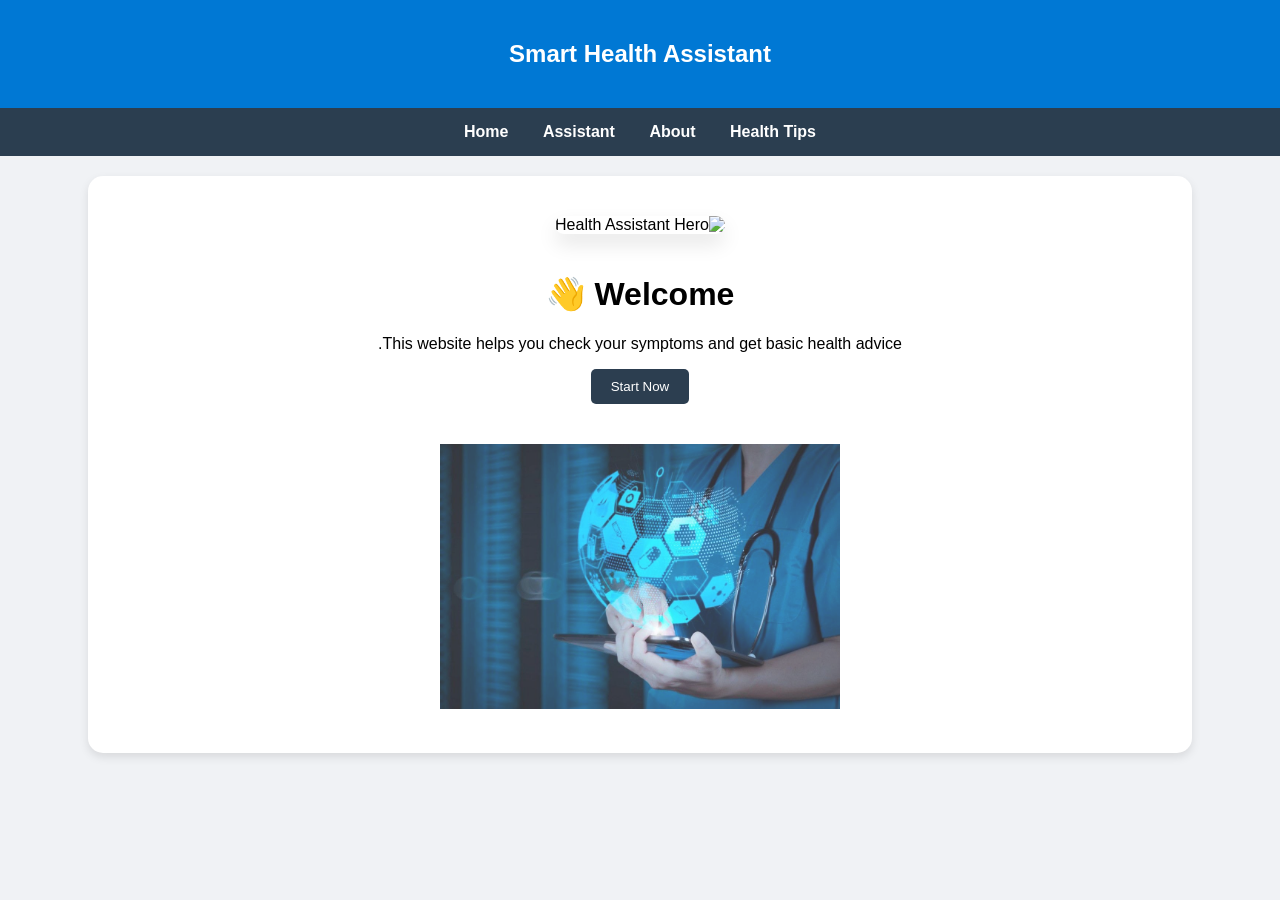
==== smart_health/index.html @ 56bebdad "Add files via upload" ====
<!DOCTYPE html>
<html lang="ar" dir="rtl">
<head>
    <meta charset="UTF-8">
    <title>Smart Health Assistant</title>
    <link rel="stylesheet" href="style.css">
</head>
<body>

    <header>
        <h2>Smart Health Assistant</h2>
    </header>

    <nav>
        <a href="index.html">Home</a>
        <a href="assistant.html">Assistant</a>
        <a href="about.html">About</a>
        <a href="tips.html">Health Tips</a>
    </nav>

    <div class="container">
        <img src="images/hero.jpg" alt="Health Assistant Hero" style="width: 100%; max-width: 600px; border-radius: 20px; margin-bottom: 20px; box-shadow: 0 10px 20px rgba(0,0,0,0.1);">

        <h1>Welcome 👋</h1>
        <p>This website helps you check your symptoms and get basic health advice.</p>
        
        <a href="assistant.html">
            <button style="padding: 10px 20px; cursor: pointer; background-color: #2c3e50; color: white; border: none; border-radius: 5px;">Start Now</button>
        </a>

        <div style="margin-top: 40px;">
            <img src="images\hero.jpg.jpg" alt="Our Services" style="width: 100%; max-width: 400px; opacity: 0.8;">
        </div>
    </div>

    <script src="script.js"></script>
</body>
</html>
---- smart_health/style.css ----
body {
    font-family: 'Segoe UI', Tahoma, Geneva, Verdana, sans-serif;
    background-color: #f0f2f5;
    text-align: center;
    margin: 0;
    padding: 0;
}
header {
    background: #0078d4;
    color: white;
    padding: 20px;
}
nav {
    background: #2b3e50;
    padding: 15px;
}
nav a {
    color: white;
    text-decoration: none;
    margin: 0 15px;
    font-weight: bold;
}
nav a:hover {
    color: #00d4ff;
}
.container {
    padding: 40px;
    background: white;
    margin: 20px auto;
    width: 80%;
    border-radius: 15px;
    box-shadow: 0 4px 10px rgba(0,0,0,0.1);
}
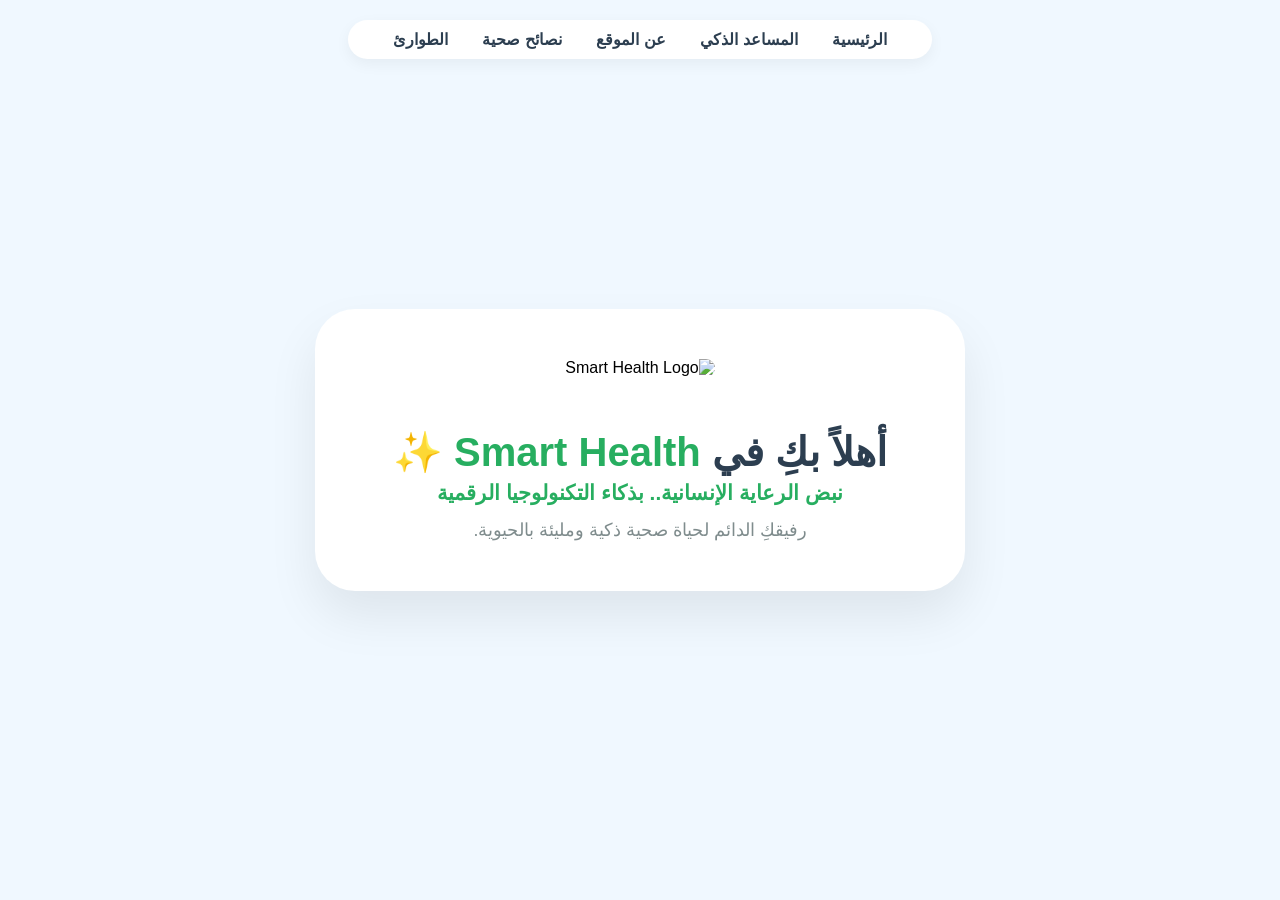
==== commit 089419f1: "Add files via upload" ====
--- a/smart_health/index.html
+++ b/smart_health/index.html
@@ -2,37 +2,88 @@
 <html lang="ar" dir="rtl">
 <head>
     <meta charset="UTF-8">
-    <title>Smart Health Assistant</title>
-    <link rel="stylesheet" href="style.css">
+    <meta name="viewport" content="width=device-width, initial-scale=1.0">
+    <title>Smart Health - الرئيسية</title>
+    <style>
+        body {
+            background-color: #f0f8ff;
+            display: flex;
+            flex-direction: column;
+            align-items: center;
+            justify-content: center;
+            height: 100vh;
+            margin: 0;
+            font-family: 'Segoe UI', Tahoma, Geneva, Verdana, sans-serif;
+        }
+
+        /* قائمة التنقل */
+        nav {
+            position: absolute;
+            top: 20px;
+            background: white;
+            padding: 10px 30px;
+            border-radius: 50px;
+            box-shadow: 0 5px 15px rgba(0,0,0,0.05);
+        }
+
+        nav a {
+            text-decoration: none;
+            color: #2c3e50;
+            margin: 0 15px;
+            font-weight: bold;
+            transition: 0.3s;
+        }
+
+        nav a:hover { color: #27ae60; }
+
+        /* حاوية الترحيب */
+        .welcome-container {
+            text-align: center;
+            background: white;
+            padding: 50px;
+            border-radius: 40px;
+            box-shadow: 0 25px 50px rgba(0,0,0,0.08);
+            max-width: 550px;
+            width: 90%;
+        }
+
+        .welcome-image img {
+            width: 100%;
+            max-width: 280px;
+            height: auto;
+            border-radius: 20px;
+            margin-bottom: 25px;
+        }
+
+        h1 { color: #2c3e50; font-size: 2.5rem; margin-bottom: 5px; }
+        h1 span { color: #27ae60; }
+        h3 { font-size: 1.3rem; margin-bottom: 15px; }
+        p { color: #7f8c8d; font-size: 1.1rem; margin: 0; }
+    </style>
 </head>
 <body>
 
-    <header>
-        <h2>Smart Health Assistant</h2>
-    </header>
-
     <nav>
-        <a href="index.html">Home</a>
-        <a href="assistant.html">Assistant</a>
-        <a href="about.html">About</a>
-        <a href="tips.html">Health Tips</a>
+        <a href="index.html">الرئيسية</a>
+        <a href="assistant.html">المساعد الذكي</a>
+        <a href="about.html">عن الموقع</a>
+        <a href="tips.html">نصائح صحية</a>
+        <a href="emergecy.html">الطوارئ</a>
     </nav>
 
-    <div class="container">
-        <img src="images/hero.jpg" alt="Health Assistant Hero" style="width: 100%; max-width: 600px; border-radius: 20px; margin-bottom: 20px; box-shadow: 0 10px 20px rgba(0,0,0,0.1);">
+    <div class="welcome-container">
+        <div class="welcome-image">
+            <img src="hero-health.jpg" alt="Smart Health Logo">
+        </div>
 
-        <h1>Welcome 👋</h1>
-        <p>This website helps you check your symptoms and get basic health advice.</p>
-        
-        <a href="assistant.html">
-            <button style="padding: 10px 20px; cursor: pointer; background-color: #2c3e50; color: white; border: none; border-radius: 5px;">Start Now</button>
-        </a>
-
-        <div style="margin-top: 40px;">
-            <img src="images\hero.jpg.jpg" alt="Our Services" style="width: 100%; max-width: 400px; opacity: 0.8;">
+        <div class="welcome-text">
+            <h1>أهلاً بكِ في <span>Smart Health</span> ✨</h1>
+            <h3 style="color: #27ae60; margin-top: 0; font-weight: 600;">
+                نبض الرعاية الإنسانية.. بذكاء التكنولوجيا الرقمية
+            </h3>
+            <p>رفيقكِ الدائم لحياة صحية ذكية ومليئة بالحيوية.</p>
         </div>
     </div>
 
-    <script src="script.js"></script>
 </body>
 </html>
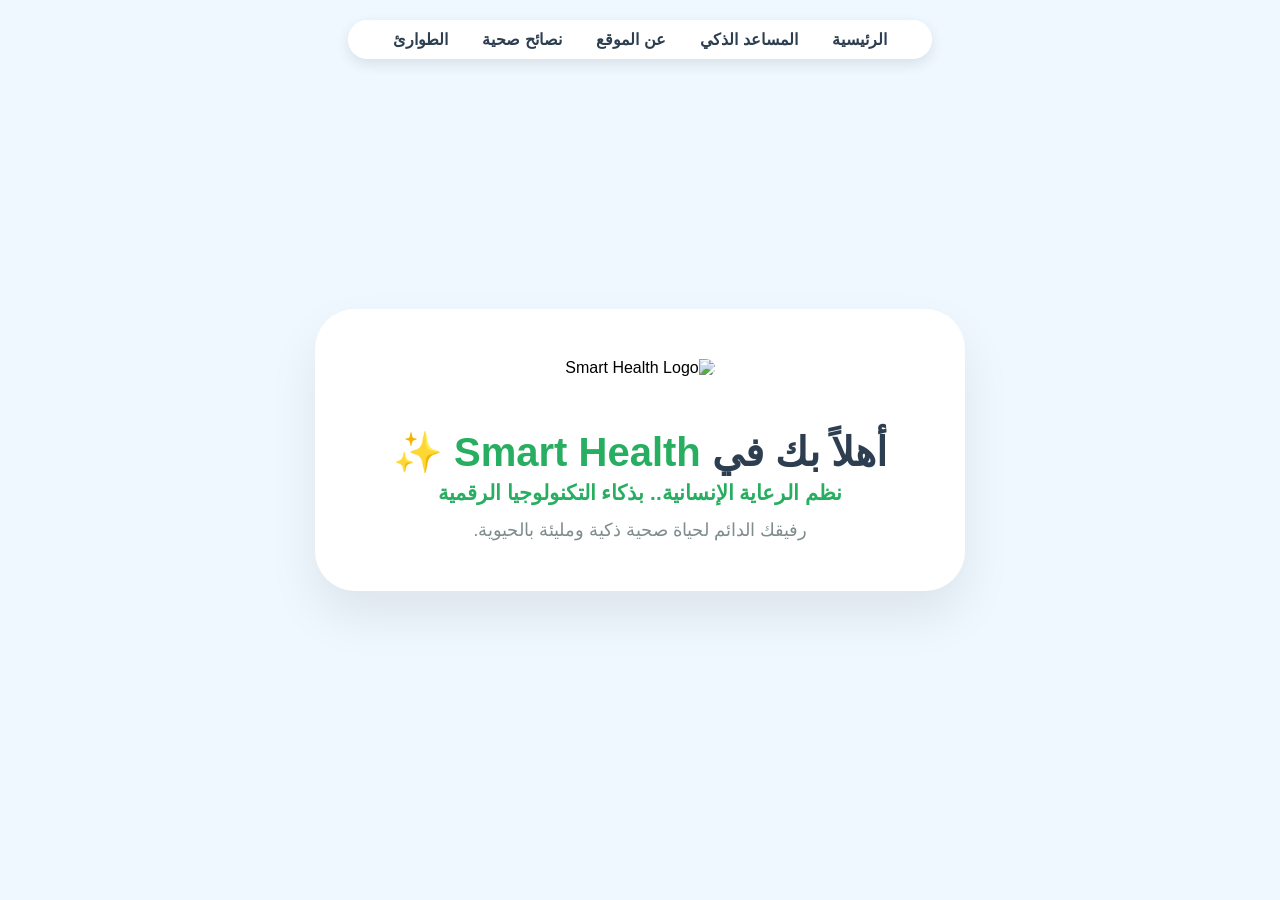
==== commit edf205c9: "Add files via upload" ====
--- a/smart_health/index.html
+++ b/smart_health/index.html
@@ -49,7 +49,7 @@
 
         .welcome-image img {
             width: 100%;
-            max-width: 280px;
+            max-width: 150px;
             height: auto;
             border-radius: 20px;
             margin-bottom: 25px;
@@ -71,19 +71,24 @@
         <a href="emergecy.html">الطوارئ</a>
     </nav>
 
+    <body dir="rtl">
+    <nav>
+        <a href="index.html">الرئيسية</a>
+        <a href="assistant.html">المساعد الذكي</a>
+        <a href="about.html">عن الموقع</a>
+        <a href="tips.html">نصائح صحية</a>
+        <a href="emergency.html">الطوارئ</a>
+    </nav>
+
     <div class="welcome-container">
         <div class="welcome-image">
-            <img src="hero-health.jpg" alt="Smart Health Logo">
+            <img src="hero-health.jpg" alt="Smart Health Logo"> 
         </div>
-
         <div class="welcome-text">
-            <h1>أهلاً بكِ في <span>Smart Health</span> ✨</h1>
-            <h3 style="color: #27ae60; margin-top: 0; font-weight: 600;">
-                نبض الرعاية الإنسانية.. بذكاء التكنولوجيا الرقمية
-            </h3>
-            <p>رفيقكِ الدائم لحياة صحية ذكية ومليئة بالحيوية.</p>
+            <h1>أهلاً بك في <span>Smart Health</span> ✨</h1>
+            <h3 style="color: #27ae60; margin-top: 0;">نظم الرعاية الإنسانية.. بذكاء التكنولوجيا الرقمية</h3>
+            <p>رفيقك الدائم لحياة صحية ذكية ومليئة بالحيوية.</p>
         </div>
     </div>
-
 </body>
 </html>
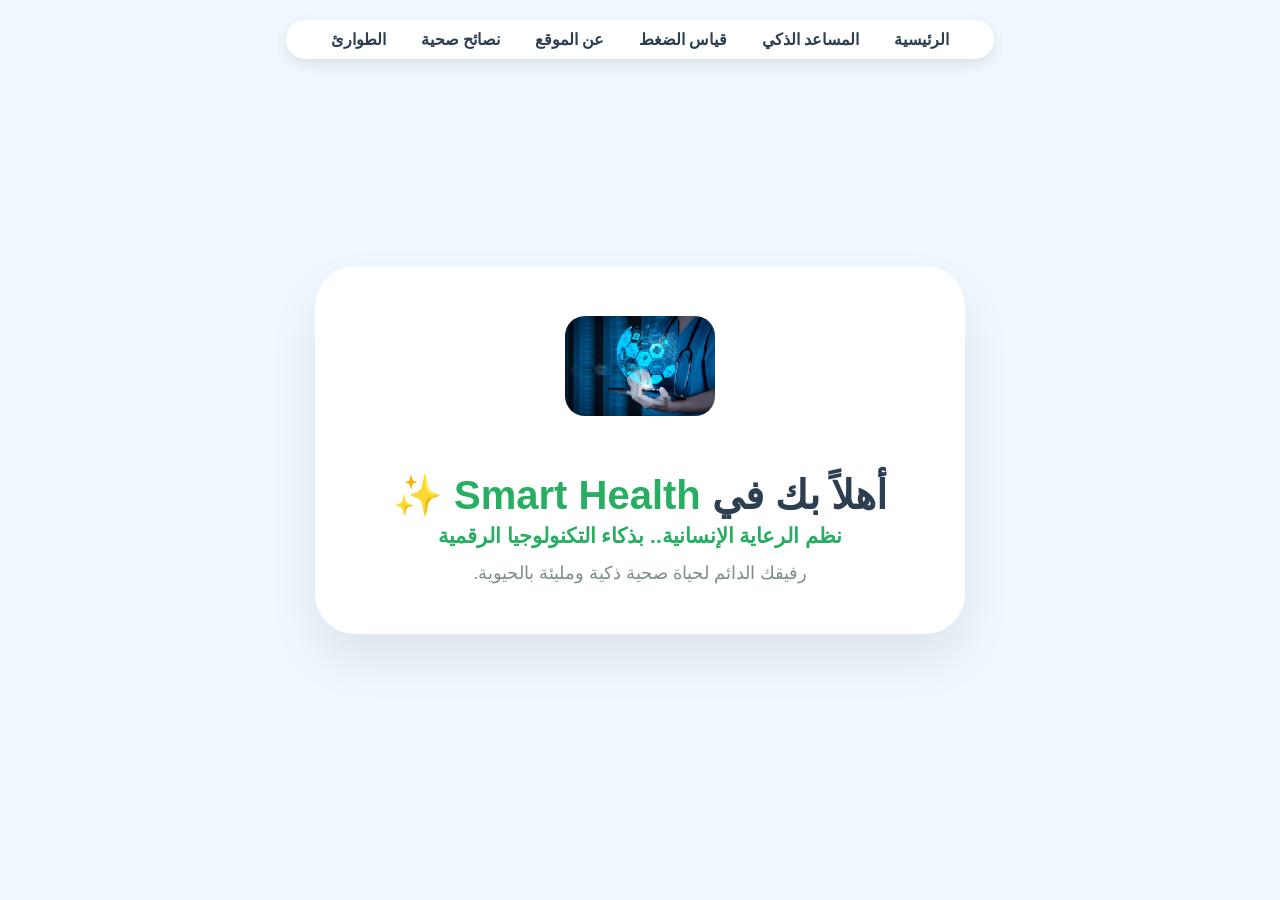
==== commit d872ebc2: "Add files via upload" ====
--- a/smart_health/index.html
+++ b/smart_health/index.html
@@ -64,17 +64,19 @@
 <body>
 
     <nav>
-        <a href="index.html">الرئيسية</a>
-        <a href="assistant.html">المساعد الذكي</a>
-        <a href="about.html">عن الموقع</a>
-        <a href="tips.html">نصائح صحية</a>
-        <a href="emergecy.html">الطوارئ</a>
-    </nav>
-
+    <a href="index.html">الرئيسية</a>
+    <a href="assistant.html">المساعد الذكي</a>
+    <a href="blood-pressure.html">قياس الضغط</a> 
+    <a href="about.html">عن الموقع</a>
+    <a href="tips.html">نصائح صحية</a>
+    <a href="emergecy.html">الطوارئ</a>
+</nav>
+        
     <body dir="rtl">
     <nav>
         <a href="index.html">الرئيسية</a>
         <a href="assistant.html">المساعد الذكي</a>
+         <a href="blood-pressure.html">قياس الضغط</a>
         <a href="about.html">عن الموقع</a>
         <a href="tips.html">نصائح صحية</a>
         <a href="emergency.html">الطوارئ</a>
@@ -82,7 +84,7 @@
 
     <div class="welcome-container">
         <div class="welcome-image">
-            <img src="hero-health.jpg" alt="Smart Health Logo"> 
+            <img src="bb.jpg" alt="Smart Health Logo"> 
         </div>
         <div class="welcome-text">
             <h1>أهلاً بك في <span>Smart Health</span> ✨</h1>
